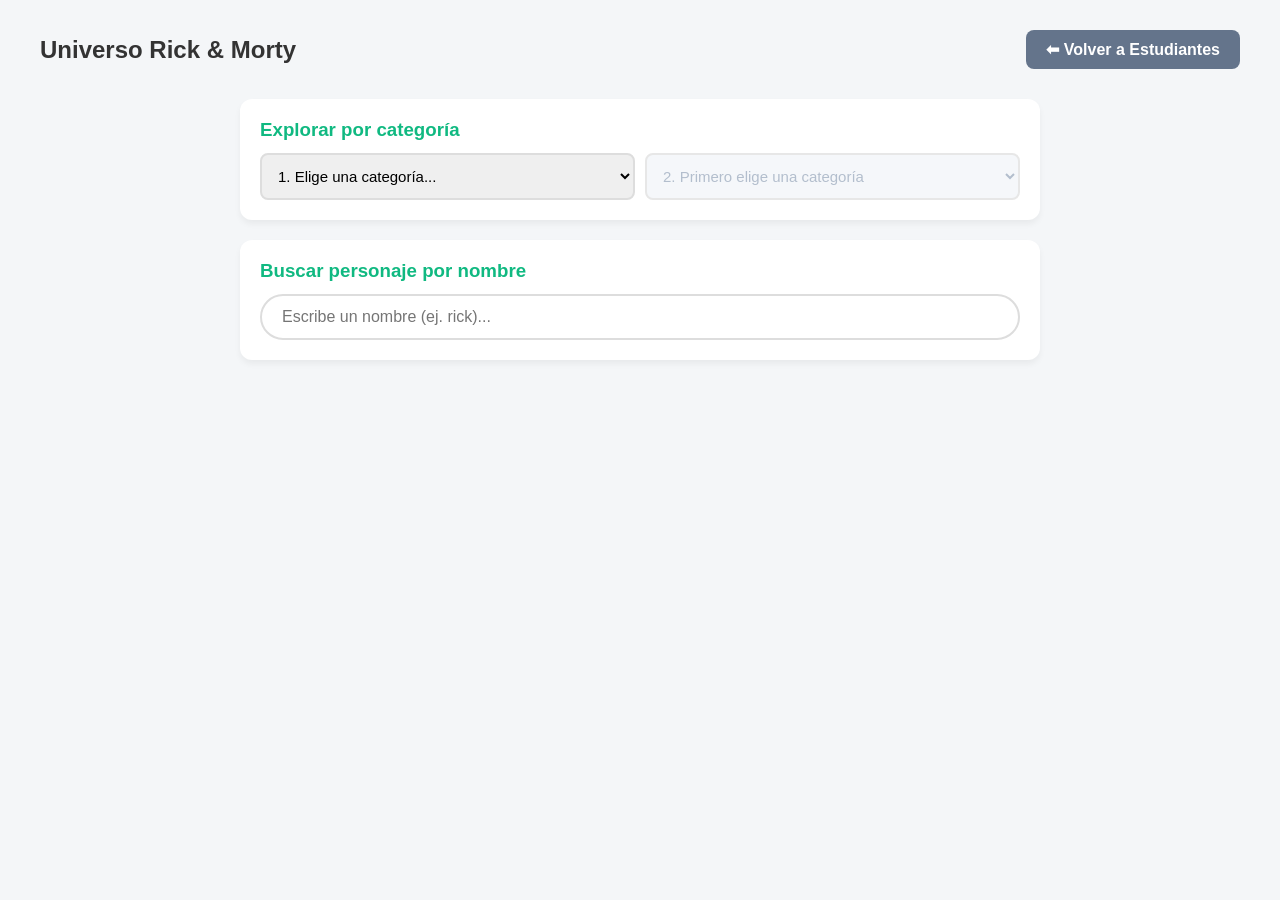
==== src/main/resources/static/rickandmorty/index.html @ dc1f7d30 "Refactor into MVC packages and add Rick and Morty module with jQuery, debounce and nested selects" ====
<!DOCTYPE html>
<html lang="es">
<head>
    <meta charset="UTF-8">
    <meta name="viewport" content="width=device-width, initial-scale=1.0">
    <title>Rick and Morty</title>
    <link rel="stylesheet" href="css/estilos.css">
</head>
<body>

<div class="nav-bar">
    <h2>Universo Rick & Morty</h2>
    <a href="/index.html" class="btn-back-page">⬅ Volver a Estudiantes</a>
</div>

<!-- SELECT ANIDADO -->
<section class="panel">
    <h3>Explorar por categoría</h3>
    <div class="selects">
        <select id="selectTipo">
            <option value="">1. Elige una categoría...</option>
            <option value="lugares">Lugares</option>
            <option value="episodios">Episodios</option>
        </select>

        <select id="selectItem" disabled>
            <option value="">2. Primero elige una categoría</option>
        </select>
    </div>
</section>

<!-- BUSCADOR CON DEBOUNCE -->
<section class="panel">
    <h3>Buscar personaje por nombre</h3>
    <input type="text" id="buscador" class="search-input" placeholder="Escribe un nombre (ej. rick)...">
</section>

<p id="estado"></p>
<main id="resultados" class="grid-container"></main>

<!-- MODAL DE DETALLE -->
<div id="modal" class="modal-overlay">
    <div class="modal-content">
        <button id="cerrarModal" class="btn-modal-back">⬅ Cerrar</button>
        <div id="modalBody"></div>
    </div>
</div>

<!-- 1º jQuery, 2º nuestro código (el orden importa) -->
<script src="https://code.jquery.com/jquery-3.7.1.min.js"></script>
<script src="js/app.js"></script>
</body>
</html>
---- src/main/resources/static/rickandmorty/css/estilos.css ----
* { margin: 0; padding: 0; box-sizing: border-box; }
body { font-family: 'Segoe UI', Tahoma, sans-serif; background: #f4f6f8; padding: 30px; color: #333; }

.nav-bar { display: flex; justify-content: space-between; align-items: center; max-width: 1200px; margin: 0 auto 30px; }
.btn-back-page { background: #64748b; color: white; padding: 10px 20px; text-decoration: none; border-radius: 8px; font-weight: bold; }
.btn-back-page:hover { background: #475569; }

.panel { max-width: 800px; margin: 0 auto 20px; background: white; padding: 20px; border-radius: 12px; box-shadow: 0 4px 6px rgba(0,0,0,0.05); }
.panel h3 { margin-bottom: 12px; color: #10b981; }

.selects { display: flex; gap: 10px; flex-wrap: wrap; }
.selects select { flex: 1; min-width: 220px; padding: 12px; border-radius: 8px; border: 2px solid #ddd; font-size: 15px; }
.selects select:disabled { background: #f1f5f9; color: #94a3b8; }

.search-input { width: 100%; padding: 12px 20px; border-radius: 30px; border: 2px solid #ddd; font-size: 16px; outline: none; }
.search-input:focus { border-color: #10b981; }

#estado { text-align: center; font-weight: bold; color: #f59e0b; margin: 15px 0; min-height: 22px; }

.grid-container { display: grid; gap: 20px; max-width: 1200px; margin: 0 auto; grid-template-columns: 1fr; }
@media (min-width: 600px)  { .grid-container { grid-template-columns: repeat(2, 1fr); } }
@media (min-width: 900px)  { .grid-container { grid-template-columns: repeat(3, 1fr); } }
@media (min-width: 1200px) { .grid-container { grid-template-columns: repeat(4, 1fr); } }

.card { background: white; border-radius: 12px; overflow: hidden; box-shadow: 0 4px 6px rgba(0,0,0,0.05); text-align: center; border: 1px solid #eee; transition: 0.2s; cursor: pointer; }
.card:hover { transform: translateY(-5px); border-color: #10b981; }
.card img { width: 100%; height: 200px; object-fit: cover; }
.card-body { padding: 15px; }
.card-title { font-size: 1.1rem; font-weight: bold; margin-bottom: 6px; }
.card-text { font-size: 0.9rem; color: #666; }

.modal-overlay { position: fixed; inset: 0; background: rgba(0,0,0,0.7); display: flex; justify-content: center; align-items: center; z-index: 1000; opacity: 0; pointer-events: none; transition: 0.3s; }
.modal-overlay.active { opacity: 1; pointer-events: auto; }
.modal-content { background: white; padding: 30px; border-radius: 15px; width: 90%; max-width: 450px; max-height: 90vh; overflow-y: auto; }
.btn-modal-back { background: #ef4444; color: white; border: none; padding: 10px; border-radius: 8px; font-weight: bold; cursor: pointer; width: 100%; margin-bottom: 20px; }
.modal-image { width: 100%; border-radius: 10px; margin-bottom: 15px; }
.modal-detail-text { text-align: left; border-bottom: 1px solid #eee; padding: 6px 0; }
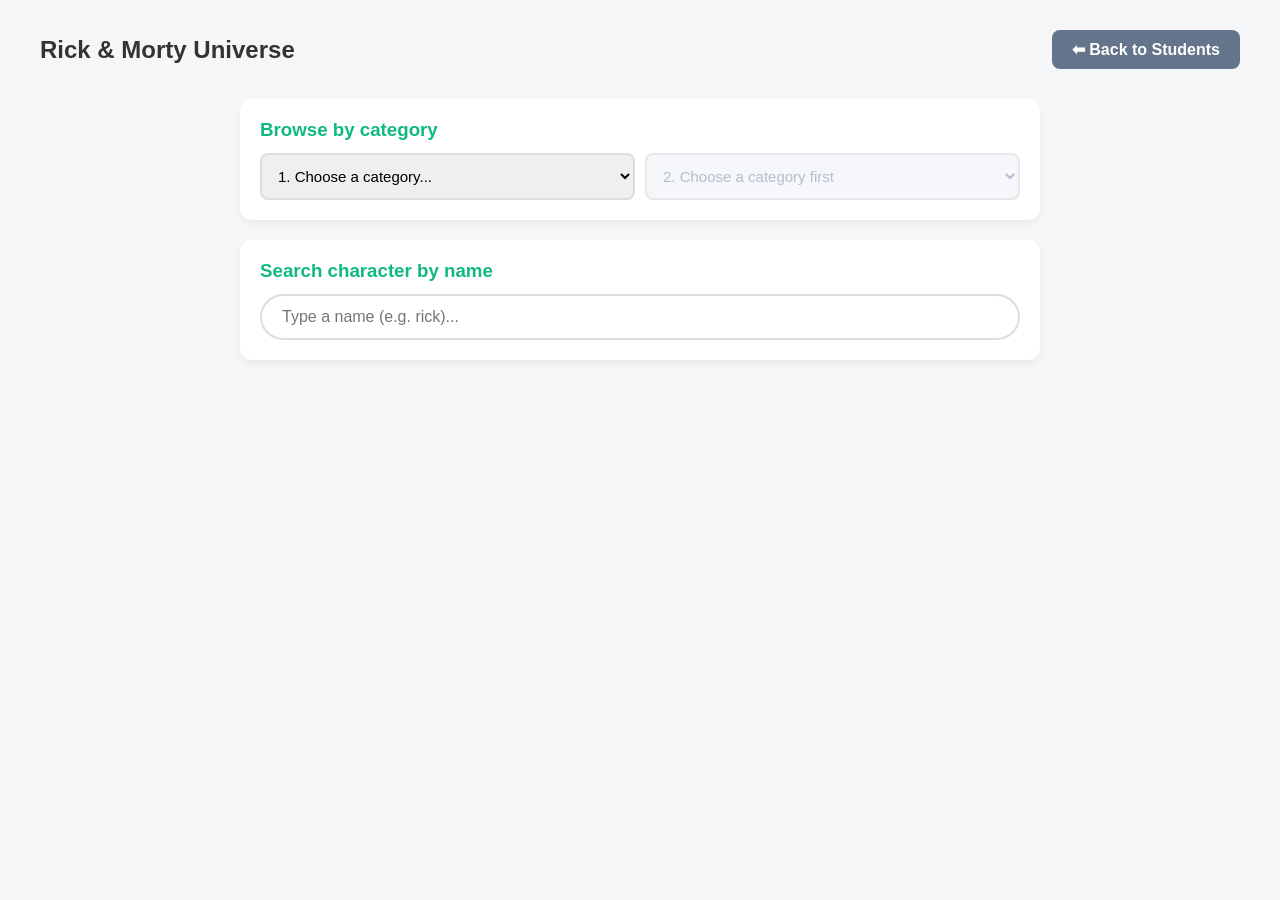
==== commit 65a4f148: "Translate project to English: packages, classes, endpoints and UI" ====
--- a/src/main/resources/static/rickandmorty/index.html
+++ b/src/main/resources/static/rickandmorty/index.html
@@ -1,53 +1,53 @@
 <!DOCTYPE html>
-<html lang="es">
+<html lang="en">
 <head>
     <meta charset="UTF-8">
     <meta name="viewport" content="width=device-width, initial-scale=1.0">
     <title>Rick and Morty</title>
-    <link rel="stylesheet" href="css/estilos.css">
+    <link rel="stylesheet" href="css/styles.css">
 </head>
 <body>
 
 <div class="nav-bar">
-    <h2>Universo Rick & Morty</h2>
-    <a href="/index.html" class="btn-back-page">⬅ Volver a Estudiantes</a>
+    <h2>Rick & Morty Universe</h2>
+    <a href="/index.html" class="btn-back-page">⬅ Back to Students</a>
 </div>
 
-<!-- SELECT ANIDADO -->
+<!-- NESTED SELECT -->
 <section class="panel">
-    <h3>Explorar por categoría</h3>
+    <h3>Browse by category</h3>
     <div class="selects">
-        <select id="selectTipo">
-            <option value="">1. Elige una categoría...</option>
-            <option value="lugares">Lugares</option>
-            <option value="episodios">Episodios</option>
+        <select id="categorySelect">
+            <option value="">1. Choose a category...</option>
+            <option value="locations">Locations</option>
+            <option value="episodes">Episodes</option>
         </select>
 
-        <select id="selectItem" disabled>
-            <option value="">2. Primero elige una categoría</option>
+        <select id="itemSelect" disabled>
+            <option value="">2. Choose a category first</option>
         </select>
     </div>
 </section>
 
-<!-- BUSCADOR CON DEBOUNCE -->
+<!-- DEBOUNCED SEARCH -->
 <section class="panel">
-    <h3>Buscar personaje por nombre</h3>
-    <input type="text" id="buscador" class="search-input" placeholder="Escribe un nombre (ej. rick)...">
+    <h3>Search character by name</h3>
+    <input type="text" id="searchInput" class="search-input" placeholder="Type a name (e.g. rick)...">
 </section>
 
-<p id="estado"></p>
-<main id="resultados" class="grid-container"></main>
+<p id="status"></p>
+<main id="results" class="grid-container"></main>
 
-<!-- MODAL DE DETALLE -->
+<!-- DETAIL MODAL -->
 <div id="modal" class="modal-overlay">
     <div class="modal-content">
-        <button id="cerrarModal" class="btn-modal-back">⬅ Cerrar</button>
+        <button id="closeModal" class="btn-modal-back">⬅ Close</button>
         <div id="modalBody"></div>
     </div>
 </div>
 
-<!-- 1º jQuery, 2º nuestro código (el orden importa) -->
+<!-- 1st jQuery, 2nd our code (order matters) -->
 <script src="https://code.jquery.com/jquery-3.7.1.min.js"></script>
 <script src="js/app.js"></script>
 </body>
-</html>+</html>
--- a/src/main/resources/static/rickandmorty/css/styles.css
+++ b/src/main/resources/static/rickandmorty/css/styles.css
@@ -0,0 +1,37 @@
+* { margin: 0; padding: 0; box-sizing: border-box; }
+body { font-family: 'Segoe UI', Tahoma, sans-serif; background: #f4f6f8; padding: 30px; color: #333; }
+
+.nav-bar { display: flex; justify-content: space-between; align-items: center; max-width: 1200px; margin: 0 auto 30px; }
+.btn-back-page { background: #64748b; color: white; padding: 10px 20px; text-decoration: none; border-radius: 8px; font-weight: bold; }
+.btn-back-page:hover { background: #475569; }
+
+.panel { max-width: 800px; margin: 0 auto 20px; background: white; padding: 20px; border-radius: 12px; box-shadow: 0 4px 6px rgba(0,0,0,0.05); }
+.panel h3 { margin-bottom: 12px; color: #10b981; }
+
+.selects { display: flex; gap: 10px; flex-wrap: wrap; }
+.selects select { flex: 1; min-width: 220px; padding: 12px; border-radius: 8px; border: 2px solid #ddd; font-size: 15px; }
+.selects select:disabled { background: #f1f5f9; color: #94a3b8; }
+
+.search-input { width: 100%; padding: 12px 20px; border-radius: 30px; border: 2px solid #ddd; font-size: 16px; outline: none; }
+.search-input:focus { border-color: #10b981; }
+
+#status { text-align: center; font-weight: bold; color: #f59e0b; margin: 15px 0; min-height: 22px; }
+
+.grid-container { display: grid; gap: 20px; max-width: 1200px; margin: 0 auto; grid-template-columns: 1fr; }
+@media (min-width: 600px)  { .grid-container { grid-template-columns: repeat(2, 1fr); } }
+@media (min-width: 900px)  { .grid-container { grid-template-columns: repeat(3, 1fr); } }
+@media (min-width: 1200px) { .grid-container { grid-template-columns: repeat(4, 1fr); } }
+
+.card { background: white; border-radius: 12px; overflow: hidden; box-shadow: 0 4px 6px rgba(0,0,0,0.05); text-align: center; border: 1px solid #eee; transition: 0.2s; cursor: pointer; }
+.card:hover { transform: translateY(-5px); border-color: #10b981; }
+.card img { width: 100%; height: 200px; object-fit: cover; }
+.card-body { padding: 15px; }
+.card-title { font-size: 1.1rem; font-weight: bold; margin-bottom: 6px; }
+.card-text { font-size: 0.9rem; color: #666; }
+
+.modal-overlay { position: fixed; inset: 0; background: rgba(0,0,0,0.7); display: flex; justify-content: center; align-items: center; z-index: 1000; opacity: 0; pointer-events: none; transition: 0.3s; }
+.modal-overlay.active { opacity: 1; pointer-events: auto; }
+.modal-content { background: white; padding: 30px; border-radius: 15px; width: 90%; max-width: 450px; max-height: 90vh; overflow-y: auto; }
+.btn-modal-back { background: #ef4444; color: white; border: none; padding: 10px; border-radius: 8px; font-weight: bold; cursor: pointer; width: 100%; margin-bottom: 20px; }
+.modal-image { width: 100%; border-radius: 10px; margin-bottom: 15px; }
+.modal-detail-text { text-align: left; border-bottom: 1px solid #eee; padding: 6px 0; }
